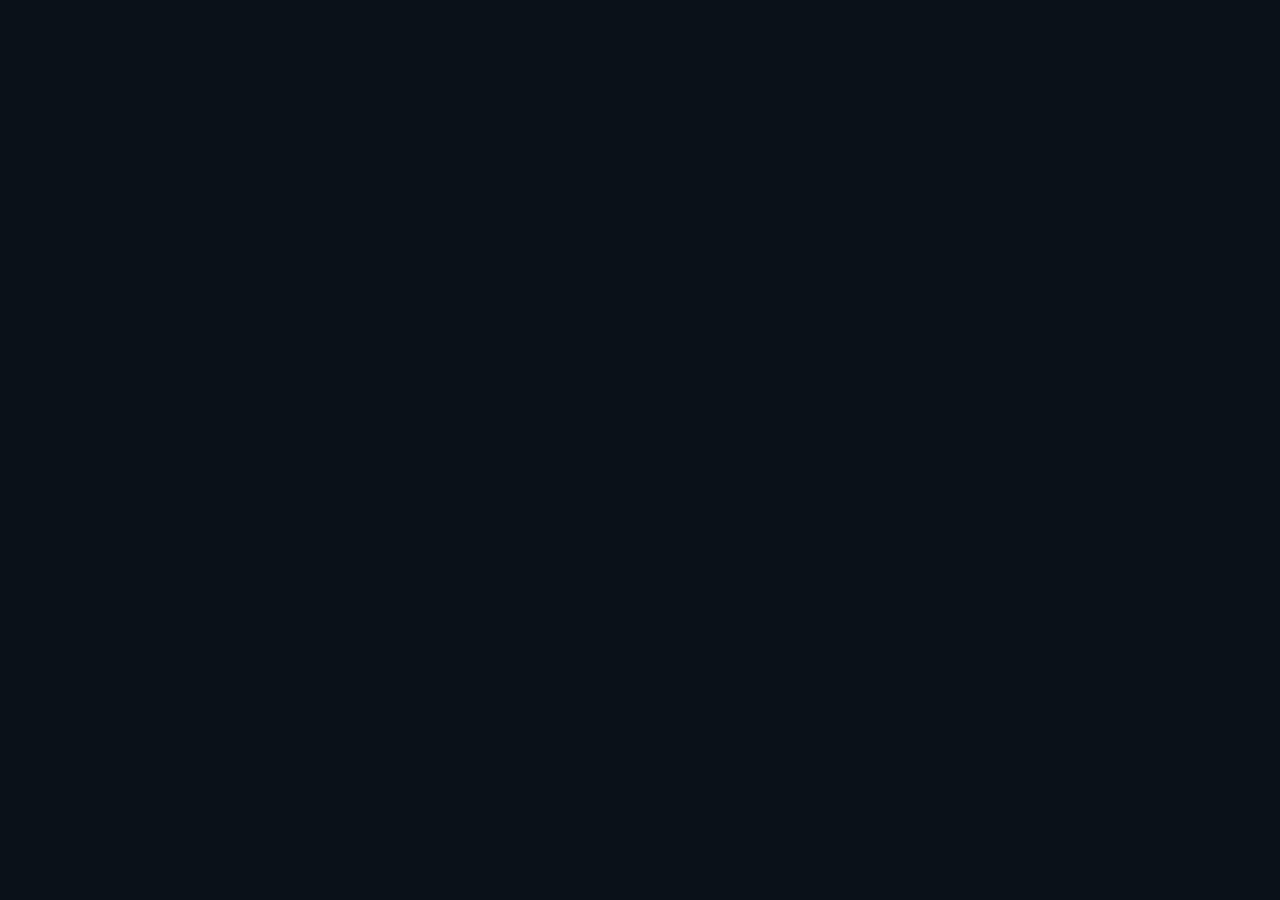
==== links.html @ eebb7dfe "Create links.html" ====
<!DOCTYPE html>
<html lang="pt-BR">
<head>
    <meta charset="UTF-8">
    <meta name="viewport" content="width=device-width, initial-scale=1.0">

    <title>Zika Games 7 - Jogos Mobile</title>

    <style>
        * {
            box-sizing: border-box;
        }

        body {
            margin: 0;
            font-family: Arial, sans-serif;
            background: #0b1118;
            color: white;
        }

        header {
            text-align: center;
            padding: 25px 15px;
            background: #111a24;
        }

        header h1 {
            margin: 0;
            font-size: 30px;
        }

        header p {
            color: #9fb3c8;
        }

        .container {
            width: 94%;
            max-width: 1100px;
            margin: auto;
        }

        .titulo {
            margin: 30px 0 20px;
            font-size: 25px;
        }

        .jogos {
            display: grid;
            grid-template-columns: repeat(2, 1fr);
            gap: 18px;
        }

        .card {
            background: #16212c;
            border-radius: 14px;
            overflow: hidden;
            border: 1px solid #263746;
        }

        .card img {
            width: 100%;
            height: 230px;
            object-fit: cover;
            display: block;
            background: #202d39;
        }

        .conteudo {
            padding: 15px;
        }

        .conteudo h2 {
            margin: 0 0 8px;
            font-size: 20px;
        }

        .conteudo p {
            color: #aebdca;
            line-height: 1.4;
            font-size: 14px;
        }

        .botao {
            display: block;
            text-align: center;
            text-decoration: none;
            color: white;
            background: #1689d8;
            padding: 13px;
            border-radius: 8px;
            font-weight: bold;
            margin-top: 15px;
        }

        .anuncio {
            min-height: 90px;
            margin: 20px 0;
            background: #111b24;
            border: 1px dashed #536575;
            display: flex;
            align-items: center;
            justify-content: center;
            color: #788896;
            text-align: center;
        }

        footer {
            text-align: center;
            padding: 30px 15px;
            margin-top: 30px;
            background: #111a24;
            color: #8798
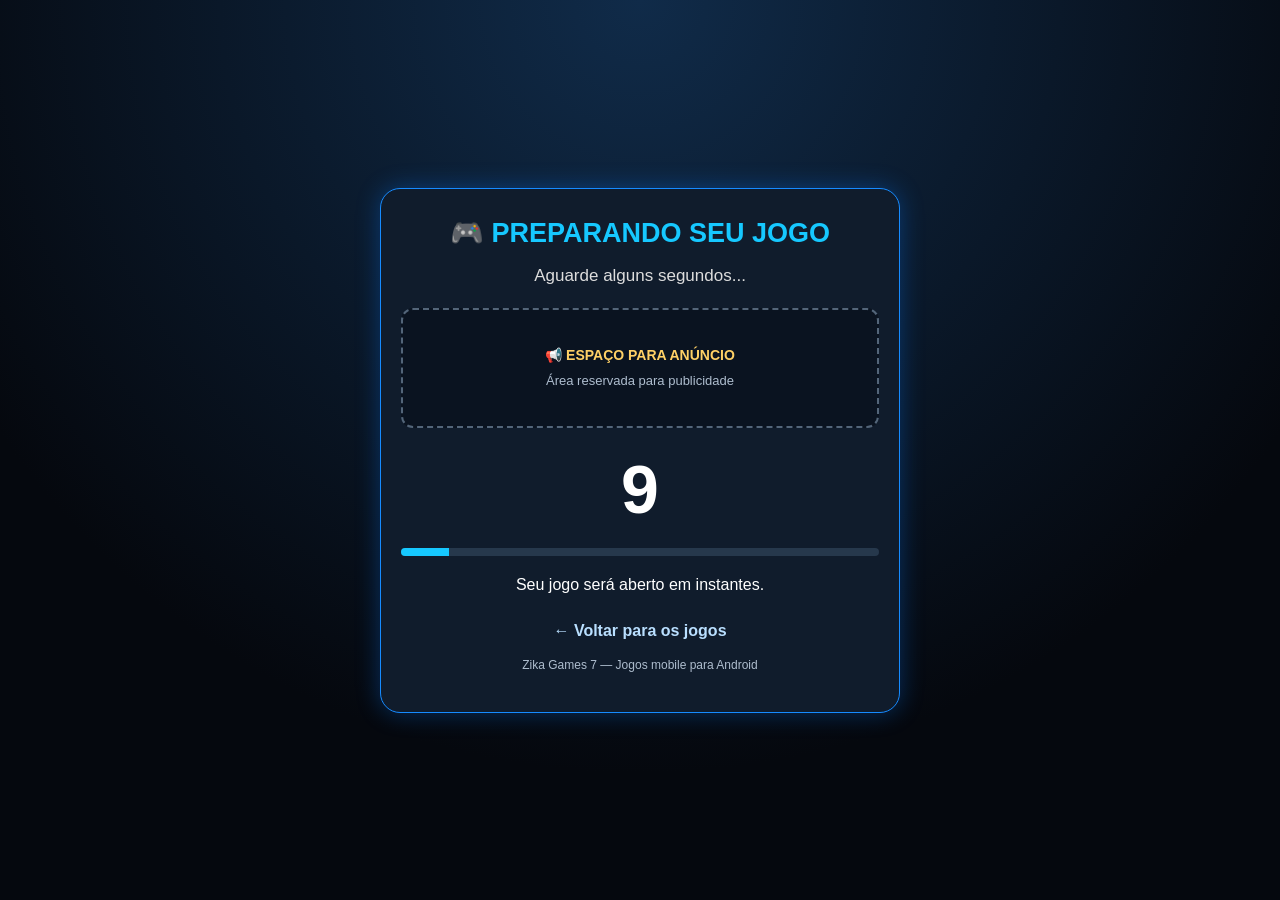
==== commit 8408a5e1: "Create links.html" ====
--- a/links.html
+++ b/links.html
@@ -1,112 +1,183 @@
 <!DOCTYPE html>
 <html lang="pt-BR">
 <head>
-    <meta charset="UTF-8">
-    <meta name="viewport" content="width=device-width, initial-scale=1.0">
+  <meta charset="UTF-8">
+  <meta name="viewport" content="width=device-width, initial-scale=1.0">
+  <title>Preparando seu jogo | Zika Games 7</title>
+  <meta name="description" content="Aguarde alguns segundos enquanto preparamos seu jogo no Zika Games 7.">
+  <style>
+    * {
+      box-sizing: border-box;
+    }
 
-    <title>Zika Games 7 - Jogos Mobile</title>
+    body {
+      margin: 0;
+      min-height: 100vh;
+      display: flex;
+      justify-content: center;
+      align-items: center;
+      padding: 20px;
+      background: radial-gradient(circle at top, #102b49, #05080e 70%);
+      color: #fff;
+      font-family: Arial, sans-serif;
+    }
 
-    <style>
-        * {
-            box-sizing: border-box;
+    .container {
+      width: 100%;
+      max-width: 520px;
+      text-align: center;
+      padding: 28px 20px;
+      background: #101c2c;
+      border: 1px solid #168bff;
+      border-radius: 20px;
+      box-shadow: 0 0 25px #087bff55;
+    }
+
+    h1 {
+      color: #16c8ff;
+      font-size: 27px;
+      margin: 0 0 15px;
+    }
+
+    .subtitle {
+      font-size: 17px;
+      color: #ddd;
+      margin-bottom: 20px;
+    }
+
+    .ad-space {
+      width: 100%;
+      min-height: 120px;
+      margin: 22px auto;
+      padding: 20px 10px;
+      display: flex;
+      flex-direction: column;
+      justify-content: center;
+      align-items: center;
+      gap: 10px;
+      border: 2px dashed #536579;
+      border-radius: 12px;
+      background: #0a1320;
+      color: #aebdce;
+    }
+
+    .ad-space strong {
+      color: #ffd166;
+      font-size: 14px;
+    }
+
+    .ad-space span {
+      font-size: 13px;
+    }
+
+    #contador {
+      font-size: 68px;
+      font-weight: bold;
+      color: #fff;
+      margin: 20px 0;
+    }
+
+    .progress {
+      height: 8px;
+      background: #26384c;
+      border-radius: 20px;
+      overflow: hidden;
+      margin: 20px 0;
+    }
+
+    .progress-bar {
+      width: 0%;
+      height: 100%;
+      background: #16c8ff;
+      transition: width 1s linear;
+    }
+
+    .back {
+      display: inline-block;
+      margin-top: 12px;
+      color: #b9dfff;
+      text-decoration: none;
+      font-weight: bold;
+    }
+
+    .back:hover {
+      color: #16c8ff;
+    }
+
+    .notice {
+      color: #aebdce;
+      font-size: 12px;
+      margin-top: 18px;
+    }
+  </style>
+</head>
+
+<body>
+  <main class="container">
+    <h1>🎮 PREPARANDO SEU JOGO</h1>
+    <p class="subtitle">Aguarde alguns segundos...</p>
+
+    <div class="ad-space">
+      <strong>📢 ESPAÇO PARA ANÚNCIO</strong>
+      <span>Área reservada para publicidade</span>
+    </div>
+
+    <div id="contador">10</div>
+
+    <div class="progress">
+      <div class="progress-bar" id="barra"></div>
+    </div>
+
+    <p id="mensagem">Seu jogo será aberto em instantes.</p>
+
+    <a class="back" href="links.html">← Voltar para os jogos</a>
+
+    <p class="notice">
+      Zika Games 7 — Jogos mobile para Android
+    </p>
+  </main>
+
+  <script>
+    /*
+      IMPORTANTE:
+      Troque o endereço abaixo pelo link verdadeiro do jogo.
+    */
+    const parametros = new URLSearchParams(window.location.search);
+    const destino = parametros.get("url");
+
+    let tempo = 10;
+
+    const contador = document.getElementById("contador");
+    const barra = document.getElementById("barra");
+    const mensagem = document.getElementById("mensagem");
+
+    const intervalo = setInterval(function () {
+      tempo--;
+      contador.textContent = tempo;
+      barra.style.width = ((10 - tempo) * 10) + "%";
+
+      if (tempo <= 0) {
+        clearInterval(intervalo);
+        contador.textContent = "✓";
+        barra.style.width = "100%";
+
+        if (destino) {
+          try {
+            const link = new URL(destino);
+
+            if (link.protocol === "https:" || link.protocol === "http:") {
+              mensagem.textContent = "Abrindo seu jogo...";
+              window.location.href = link.href;
+              return;
+            }
+          } catch (erro) {
+            // Mantém a página aberta se o endereço não for válido.
+          }
         }
 
-        body {
-            margin: 0;
-            font-family: Arial, sans-serif;
-            background: #0b1118;
-            color: white;
-        }
-
-        header {
-            text-align: center;
-            padding: 25px 15px;
-            background: #111a24;
-        }
-
-        header h1 {
-            margin: 0;
-            font-size: 30px;
-        }
-
-        header p {
-            color: #9fb3c8;
-        }
-
-        .container {
-            width: 94%;
-            max-width: 1100px;
-            margin: auto;
-        }
-
-        .titulo {
-            margin: 30px 0 20px;
-            font-size: 25px;
-        }
-
-        .jogos {
-            display: grid;
-            grid-template-columns: repeat(2, 1fr);
-            gap: 18px;
-        }
-
-        .card {
-            background: #16212c;
-            border-radius: 14px;
-            overflow: hidden;
-            border: 1px solid #263746;
-        }
-
-        .card img {
-            width: 100%;
-            height: 230px;
-            object-fit: cover;
-            display: block;
-            background: #202d39;
-        }
-
-        .conteudo {
-            padding: 15px;
-        }
-
-        .conteudo h2 {
-            margin: 0 0 8px;
-            font-size: 20px;
-        }
-
-        .conteudo p {
-            color: #aebdca;
-            line-height: 1.4;
-            font-size: 14px;
-        }
-
-        .botao {
-            display: block;
-            text-align: center;
-            text-decoration: none;
-            color: white;
-            background: #1689d8;
-            padding: 13px;
-            border-radius: 8px;
-            font-weight: bold;
-            margin-top: 15px;
-        }
-
-        .anuncio {
-            min-height: 90px;
-            margin: 20px 0;
-            background: #111b24;
-            border: 1px dashed #536575;
-            display: flex;
-            align-items: center;
-            justify-content: center;
-            color: #788896;
-            text-align: center;
-        }
-
-        footer {
-            text-align: center;
-            padding: 30px 15px;
-            margin-top: 30px;
-            background: #111a24;
-            color: #8798
+        mensagem.textContent = "Não foi possível localizar o jogo. Volte e tente novamente.";
+      }
+    }, 1000);
+  </script>
+</body>
+</html>
